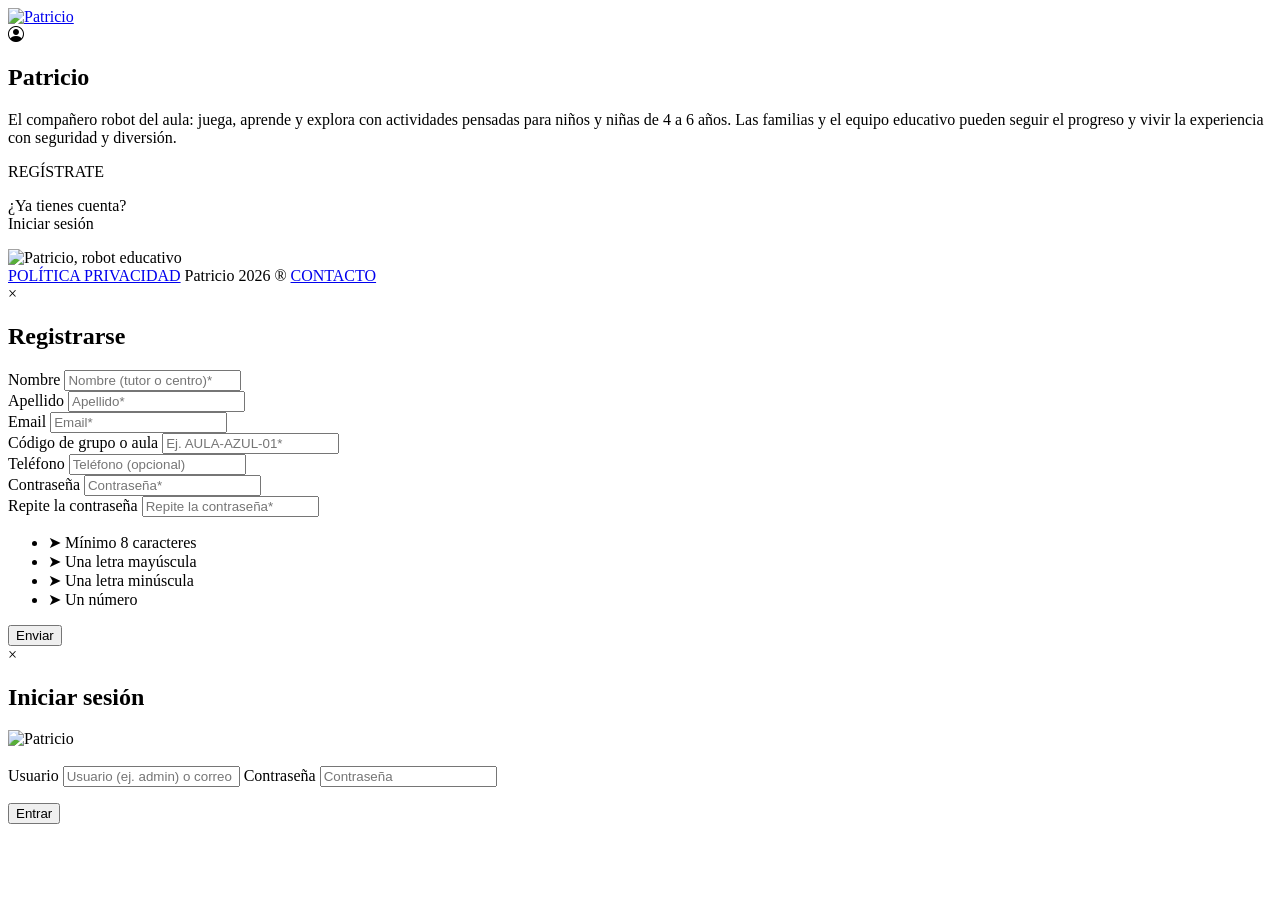
==== patricio_web/index.html @ d2120e3b "Cambios de las 3 tareas H11 T15 T16 T17" ====
<!DOCTYPE html>
<html lang="es">
<head>
  <meta charset="UTF-8">
  <meta name="description" content="Patricio: robot educativo para niños y niñas de 4 a 6 años.">
  <title>Patricio | Inicio</title>
  <link rel="stylesheet" href="css/styles_generales.css">
  <link rel="stylesheet" href="css/styles_index.css">
  <link rel="stylesheet" href="css/styles_login.css">
  <link href="https://cdn.jsdelivr.net/npm/bootstrap-icons/font/bootstrap-icons.css" rel="stylesheet">
  <link rel="icon" href="images/logo_patricio.png" type="image/png">
</head>
<body>
  <header>
    <a href="index.html">
  <img src="images/logo_patricio.png" alt="Patricio" class="logo">
</a>
    <div class="user-icon" id="userIcon">
      <i class="bi bi-person-circle"></i>
    </div>
  </header>

  <main>
    <section class="content">
      <h1>Patricio</h1>
      <p>
        El compañero robot del aula: juega, aprende y explora con actividades pensadas para
        niños y niñas de 4 a 6 años. Las familias y el equipo educativo pueden seguir el progreso
        y vivir la experiencia con seguridad y diversión.
      </p>
      <a  class="btn-registrate" id="openRegister">REGÍSTRATE</a>
      <p class="login-text">¿Ya tienes cuenta? <br> <a id="loginLink">Iniciar sesión</a></p>
    </section>

    <img src="images/robot.png" alt="Patricio, robot educativo" class="robot-img">
  </main>

  <footer>
    <a href="politica_privacidad.html">POLÍTICA PRIVACIDAD</a>
    <span>Patricio 2026 ®</span>
    <a href="contacto.html" class="contact-link">CONTACTO</a>
  </footer>

  <!-- Modal de Registro -->
  <div class="modal" id="registerModal">
    <div class="modal-content">
      <span class="close" id="closeRegister">&times;</span>
      <h2>Registrarse</h2>
      <div class="form-grid">
        <div class="nombre">
          <label for="nombre">Nombre</label>
          <input type="text" id="nombre" placeholder="Nombre (tutor o centro)*">
        </div>

        <div class="apellido">
          <label for="apellido">Apellido</label>
          <input type="text" id="apellido" placeholder="Apellido*">
        </div>

        <div class="email full-width">
          <label for="email">Email</label>
          <input type="email" id="email" placeholder="Email*">
        </div>

        <div class="sip">
          <label for="codigo_aula">Código de grupo o aula</label>
          <input type="text" id="codigo_aula" placeholder="Ej. AULA-AZUL-01*">
        </div>

        <div class="telefono">
          <label for="telefono">Teléfono</label>
          <input type="tel" id="telefono" placeholder="Teléfono (opcional)">
        </div>

        <div class="password1">
          <label for="password1">Contraseña</label>
          <input type="password" id="password1" placeholder="Contraseña*">
        </div>

        <div class="password2">
          <label for="password2">Repite la contraseña</label>
          <input type="password" id="password2" placeholder="Repite la contraseña*">
        </div>
      </div>
      <ul class="password-requirements">
        <li>➤ Mínimo 8 caracteres</li>
        <li>➤ Una letra mayúscula</li>
        <li>➤ Una letra minúscula</li>
        <li>➤ Un número</li>
      </ul>
      <p id="registroError" class="error-message"></p>
      <button id="registerBtn">Enviar</button>
    </div>
  </div>

  <!-- Modal de Login -->
  <div class="modal" id="loginModal">
    <div class="modal-content">
      <span class="close" id="closeModal">&times;</span>
      <h2>Iniciar sesión</h2>
      <img src="images/robot_login.png" alt="Patricio"><br><br>
      <label for="username">Usuario</label>
      <input type="text" id="username" placeholder="Usuario (ej. admin) o correo electrónico">
      <label for="password">Contraseña</label>
      <input type="password" id="password" placeholder="Contraseña">
      <p id="errorMessage" class="error-message"></p>
      <button id="loginBtn">Entrar</button>
    </div>
  </div>

  <script src="js/script_singup_login_logout.js"></script>
</body>
</html>
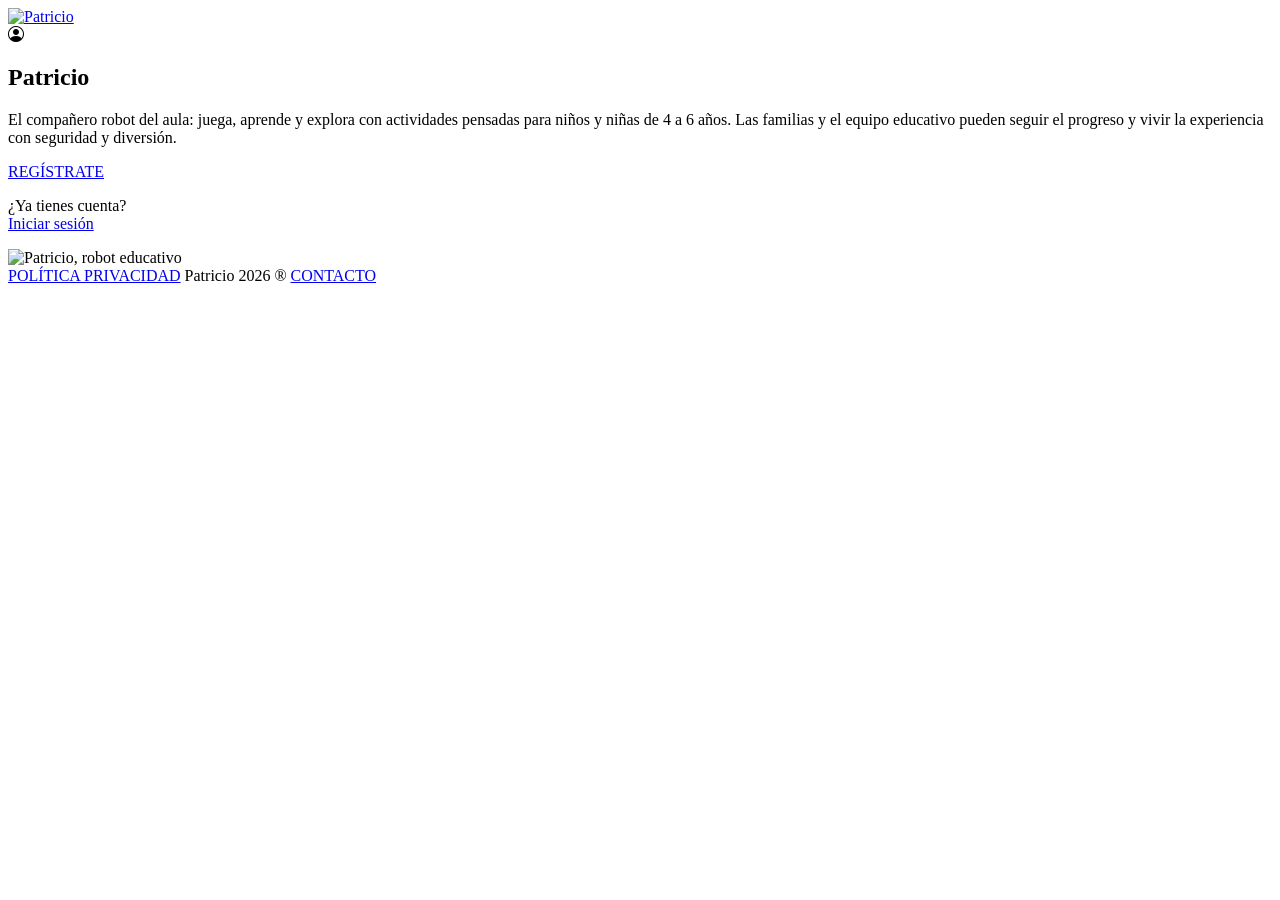
==== commit 9e9a52fd: "registro y login separado" ====
--- a/patricio_web/index.html
+++ b/patricio_web/index.html
@@ -6,15 +6,14 @@
   <title>Patricio | Inicio</title>
   <link rel="stylesheet" href="css/styles_generales.css">
   <link rel="stylesheet" href="css/styles_index.css">
-  <link rel="stylesheet" href="css/styles_login.css">
   <link href="https://cdn.jsdelivr.net/npm/bootstrap-icons/font/bootstrap-icons.css" rel="stylesheet">
   <link rel="icon" href="images/logo_patricio.png" type="image/png">
 </head>
 <body>
   <header>
     <a href="index.html">
-  <img src="images/logo_patricio.png" alt="Patricio" class="logo">
-</a>
+      <img src="images/logo_patricio.png" alt="Patricio" class="logo">
+    </a>
     <div class="user-icon" id="userIcon">
       <i class="bi bi-person-circle"></i>
     </div>
@@ -28,8 +27,8 @@
         niños y niñas de 4 a 6 años. Las familias y el equipo educativo pueden seguir el progreso
         y vivir la experiencia con seguridad y diversión.
       </p>
-      <a  class="btn-registrate" id="openRegister">REGÍSTRATE</a>
-      <p class="login-text">¿Ya tienes cuenta? <br> <a id="loginLink">Iniciar sesión</a></p>
+      <a href="registro.html" class="btn-registrate">REGÍSTRATE</a>
+      <p class="login-text">¿Ya tienes cuenta? <br> <a href="login.html">Iniciar sesión</a></p>
     </section>
 
     <img src="images/robot.png" alt="Patricio, robot educativo" class="robot-img">
@@ -41,73 +40,5 @@
     <a href="contacto.html" class="contact-link">CONTACTO</a>
   </footer>
 
-  <!-- Modal de Registro -->
-  <div class="modal" id="registerModal">
-    <div class="modal-content">
-      <span class="close" id="closeRegister">&times;</span>
-      <h2>Registrarse</h2>
-      <div class="form-grid">
-        <div class="nombre">
-          <label for="nombre">Nombre</label>
-          <input type="text" id="nombre" placeholder="Nombre (tutor o centro)*">
-        </div>
-
-        <div class="apellido">
-          <label for="apellido">Apellido</label>
-          <input type="text" id="apellido" placeholder="Apellido*">
-        </div>
-
-        <div class="email full-width">
-          <label for="email">Email</label>
-          <input type="email" id="email" placeholder="Email*">
-        </div>
-
-        <div class="sip">
-          <label for="codigo_aula">Código de grupo o aula</label>
-          <input type="text" id="codigo_aula" placeholder="Ej. AULA-AZUL-01*">
-        </div>
-
-        <div class="telefono">
-          <label for="telefono">Teléfono</label>
-          <input type="tel" id="telefono" placeholder="Teléfono (opcional)">
-        </div>
-
-        <div class="password1">
-          <label for="password1">Contraseña</label>
-          <input type="password" id="password1" placeholder="Contraseña*">
-        </div>
-
-        <div class="password2">
-          <label for="password2">Repite la contraseña</label>
-          <input type="password" id="password2" placeholder="Repite la contraseña*">
-        </div>
-      </div>
-      <ul class="password-requirements">
-        <li>➤ Mínimo 8 caracteres</li>
-        <li>➤ Una letra mayúscula</li>
-        <li>➤ Una letra minúscula</li>
-        <li>➤ Un número</li>
-      </ul>
-      <p id="registroError" class="error-message"></p>
-      <button id="registerBtn">Enviar</button>
-    </div>
-  </div>
-
-  <!-- Modal de Login -->
-  <div class="modal" id="loginModal">
-    <div class="modal-content">
-      <span class="close" id="closeModal">&times;</span>
-      <h2>Iniciar sesión</h2>
-      <img src="images/robot_login.png" alt="Patricio"><br><br>
-      <label for="username">Usuario</label>
-      <input type="text" id="username" placeholder="Usuario (ej. admin) o correo electrónico">
-      <label for="password">Contraseña</label>
-      <input type="password" id="password" placeholder="Contraseña">
-      <p id="errorMessage" class="error-message"></p>
-      <button id="loginBtn">Entrar</button>
-    </div>
-  </div>
-
-  <script src="js/script_singup_login_logout.js"></script>
 </body>
-</html>
+</html>
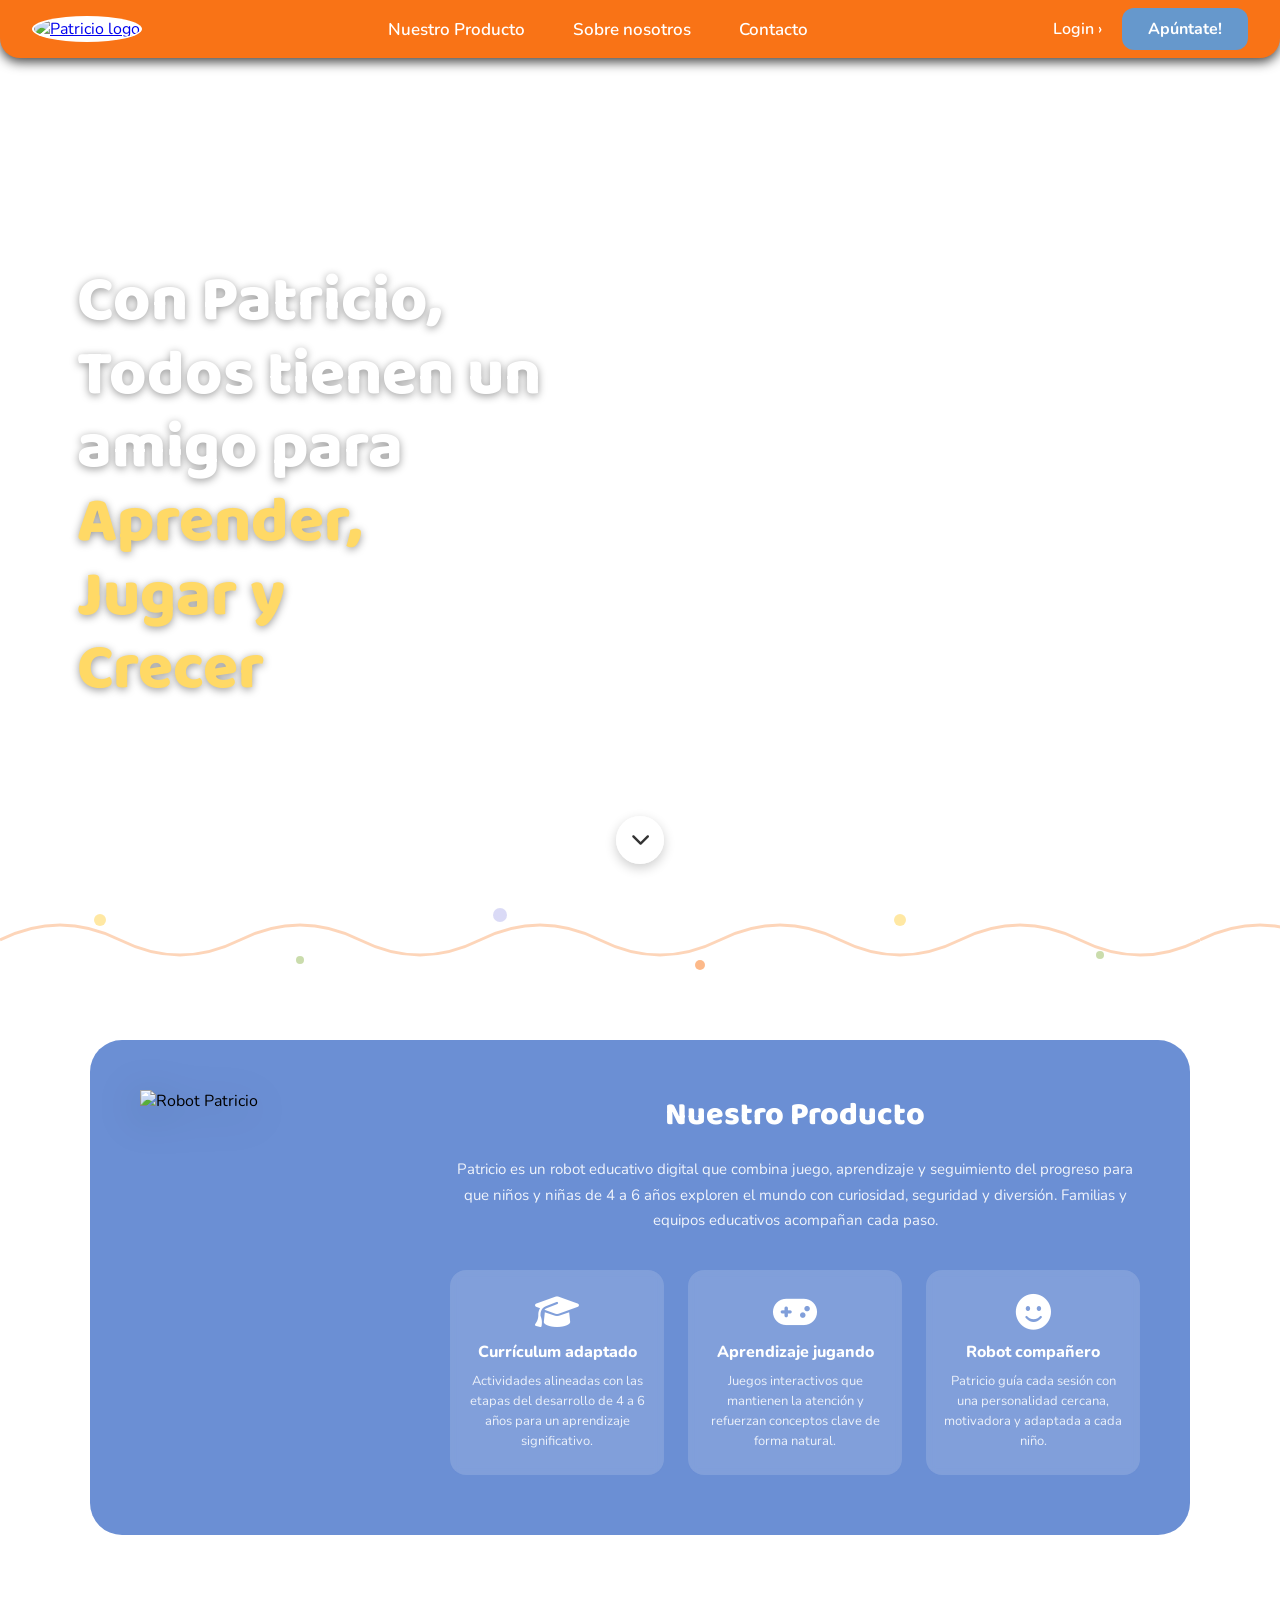
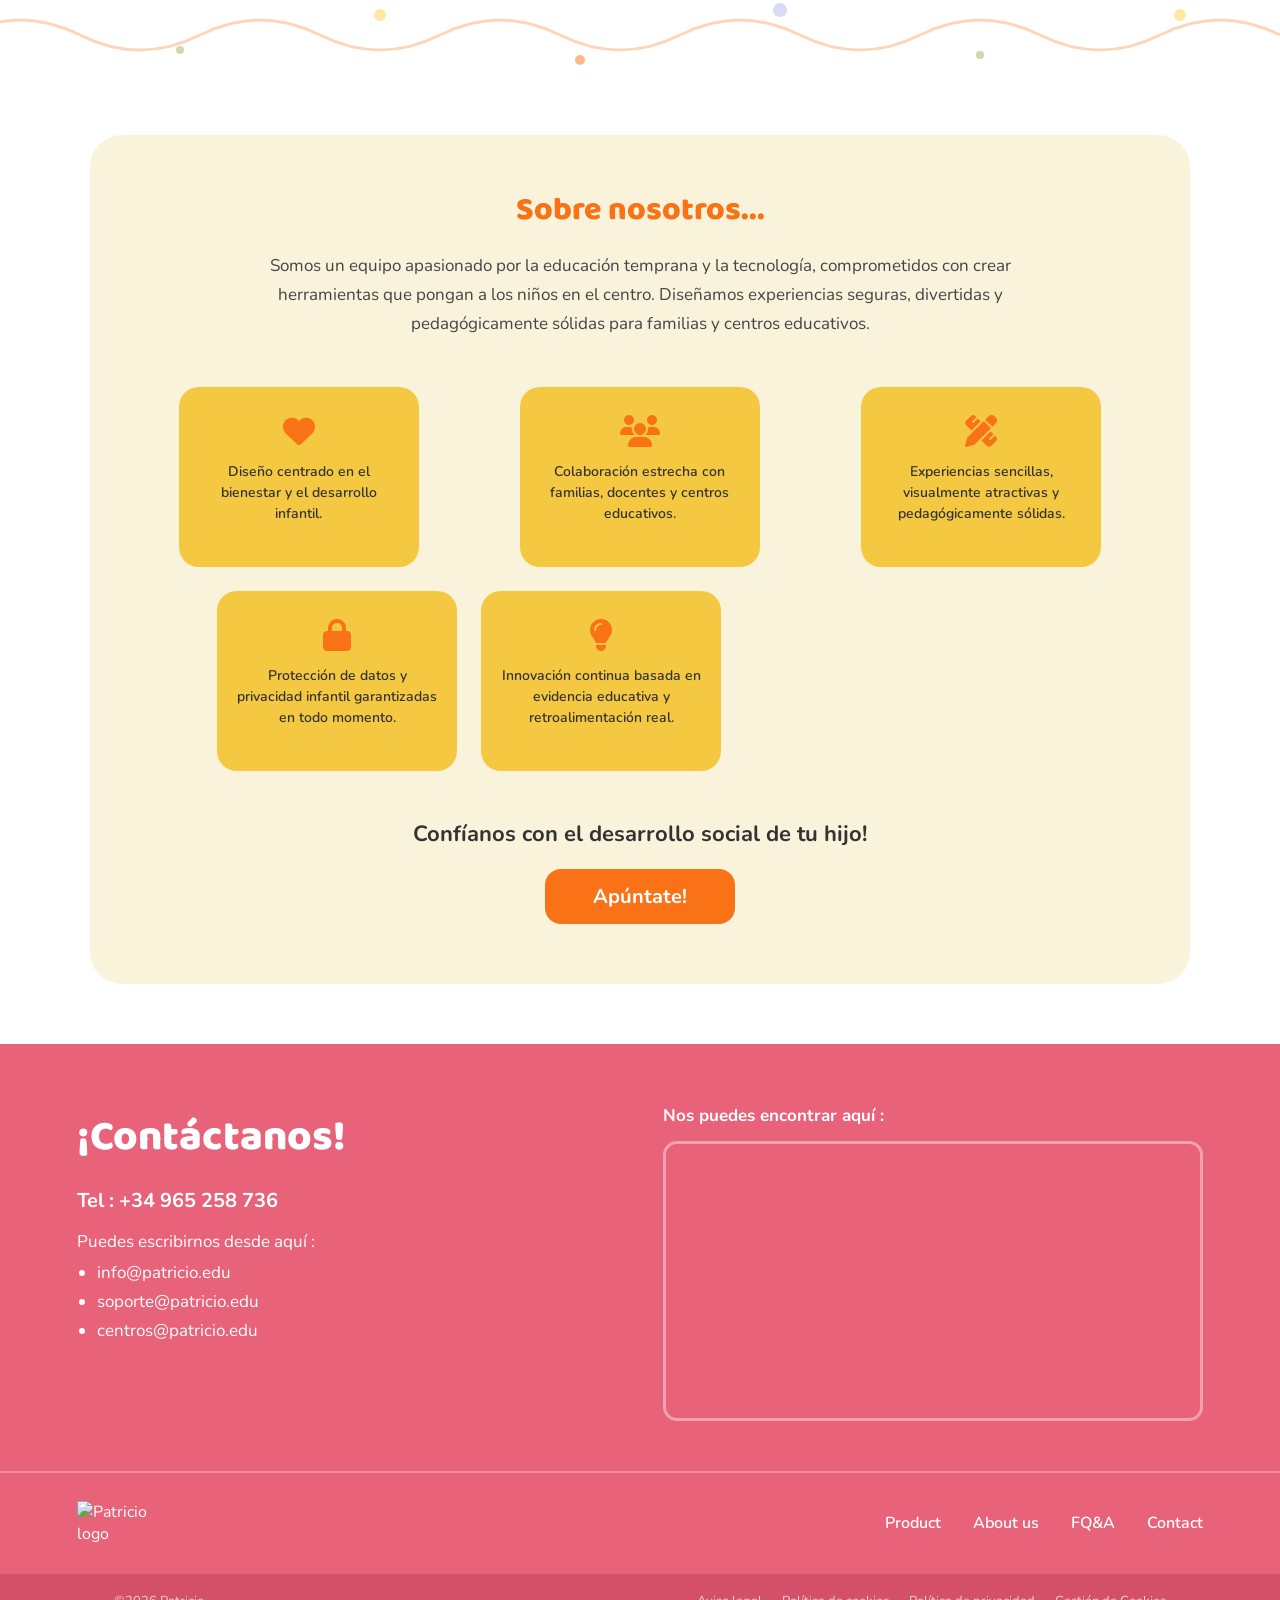
==== commit 347c19cc: "Navbar hecha, seccion heroe siguiente" ====
--- a/patricio_web/index.html
+++ b/patricio_web/index.html
@@ -2,42 +2,194 @@
 <html lang="es">
 <head>
   <meta charset="UTF-8">
+  <meta name="viewport" content="width=device-width, initial-scale=1.0">
   <meta name="description" content="Patricio: robot educativo para niños y niñas de 4 a 6 años.">
   <title>Patricio | Inicio</title>
+
   <link rel="stylesheet" href="css/styles_generales.css">
   <link rel="stylesheet" href="css/styles_index.css">
-  <link href="https://cdn.jsdelivr.net/npm/bootstrap-icons/font/bootstrap-icons.css" rel="stylesheet">
+  <link rel="stylesheet" href="https://cdnjs.cloudflare.com/ajax/libs/font-awesome/6.4.0/css/all.min.css">
+  <link rel="preconnect" href="https://fonts.googleapis.com">
+  <link rel="preconnect" href="https://fonts.gstatic.com" crossorigin>
+  <link href="https://fonts.googleapis.com/css2?family=Nunito:wght@400;600;700;800;900&family=Baloo+2:wght@700;800&display=swap" rel="stylesheet">
   <link rel="icon" href="images/logo_patricio.png" type="image/png">
 </head>
 <body>
-  <header>
-    <a href="index.html">
-      <img src="images/logo_patricio.png" alt="Patricio" class="logo">
-    </a>
-    <div class="user-icon" id="userIcon">
-      <i class="bi bi-person-circle"></i>
+
+  <!-- ── NAVBAR ── -->
+  <header class="navbar">
+    <div class="nav-left">
+      <a href="index.html">
+        <img src="images/logo_patricio.png" class="logo-circle" alt="Patricio logo">
+      </a>
+    </div>
+
+    <nav class="nav-links">
+      <a href="#producto">Nuestro Producto</a>
+      <a href="#sobre">Sobre nosotros</a>
+      <a href="#contacto">Contacto</a>
+    </nav>
+
+    <div class="nav-right">
+      <a class="login" href="login.html">Login ›</a>
+      <a class="btn-signup" href="registro.html">Apúntate!</a>
     </div>
   </header>
 
-  <main>
-    <section class="content">
-      <h1>Patricio</h1>
-      <p>
-        El compañero robot del aula: juega, aprende y explora con actividades pensadas para
-        niños y niñas de 4 a 6 años. Las familias y el equipo educativo pueden seguir el progreso
-        y vivir la experiencia con seguridad y diversión.
+
+  <!-- ── HERO ── -->
+  <section class="hero">
+    <img src="images/children.png" class="hero-bg" alt="Niños jugando con Patricio">
+    <div class="hero-content">
+      <h1>Con Patricio,<br>Todos tienen un<br>amigo para<br><span>Aprender,<br>Jugar y<br>Crecer</span></h1>
+    </div>
+    <a href="#producto" class="hero-scroll-btn">
+      <i class="fa-solid fa-chevron-down"></i>
+    </a>
+  </section>
+
+
+  <!-- ── DECORATIVE DOODLES DIVIDER ── -->
+  <div class="doodle-divider"></div>
+
+
+  <!-- ── NUESTRO PRODUCTO ── -->
+  <section id="producto" class="section-producto">
+    <div class="producto-card">
+      <div class="producto-inner">
+
+        <div class="producto-img-col">
+          <img src="images/robot.png" alt="Robot Patricio" class="producto-robot">
+        </div>
+
+        <div class="producto-text-col">
+          <h2 class="section-title center">Nuestro Producto</h2>
+          <p class="producto-desc">
+            Patricio es un robot educativo digital que combina juego, aprendizaje y seguimiento del progreso
+            para que niños y niñas de 4 a 6 años exploren el mundo con curiosidad, seguridad y diversión.
+            Familias y equipos educativos acompañan cada paso.
+          </p>
+
+          <div class="producto-grid">
+            <div class="feature-v">
+              <i class="fa-solid fa-graduation-cap icon-feature"></i>
+              <h4>Currículum adaptado</h4>
+              <p>Actividades alineadas con las etapas del desarrollo de 4 a 6 años para un aprendizaje significativo.</p>
+            </div>
+            <div class="feature-v">
+              <i class="fa-solid fa-gamepad icon-feature"></i>
+              <h4>Aprendizaje jugando</h4>
+              <p>Juegos interactivos que mantienen la atención y refuerzan conceptos clave de forma natural.</p>
+            </div>
+            <div class="feature-v">
+              <i class="fa-solid fa-face-smile icon-feature"></i>
+              <h4>Robot compañero</h4>
+              <p>Patricio guía cada sesión con una personalidad cercana, motivadora y adaptada a cada niño.</p>
+            </div>
+          </div>
+        </div>
+
+      </div>
+    </div>
+  </section>
+
+
+  <!-- ── DECORATIVE DOODLES DIVIDER ── -->
+  <div class="doodle-divider doodle-divider--flip"></div>
+
+
+  <!-- ── SOBRE NOSOTROS ── -->
+  <section id="sobre" class="section-nosotros">
+    <div class="nosotros-card">
+
+      <h2 class="section-title orange">Sobre nosotros...</h2>
+      <p class="nosotros-desc">
+        Somos un equipo apasionado por la educación temprana y la tecnología, comprometidos con crear
+        herramientas que pongan a los niños en el centro. Diseñamos experiencias seguras, divertidas
+        y pedagógicamente sólidas para familias y centros educativos.
       </p>
-      <a href="registro.html" class="btn-registrate">REGÍSTRATE</a>
-      <p class="login-text">¿Ya tienes cuenta? <br> <a href="login.html">Iniciar sesión</a></p>
-    </section>
 
-    <img src="images/robot.png" alt="Patricio, robot educativo" class="robot-img">
-  </main>
+      <div class="nosotros-grid">
+        <div class="nosotros-card-item">
+          <i class="fa-solid fa-heart icon-feature"></i>
+          <p>Diseño centrado en el bienestar y el desarrollo infantil.</p>
+        </div>
+        <div class="nosotros-card-item">
+          <i class="fa-solid fa-users icon-feature"></i>
+          <p>Colaboración estrecha con familias, docentes y centros educativos.</p>
+        </div>
+        <div class="nosotros-card-item">
+          <i class="fa-solid fa-pen-ruler icon-feature"></i>
+          <p>Experiencias sencillas, visualmente atractivas y pedagógicamente sólidas.</p>
+        </div>
+        <div class="nosotros-card-item">
+          <i class="fa-solid fa-lock icon-feature"></i>
+          <p>Protección de datos y privacidad infantil garantizadas en todo momento.</p>
+        </div>
+        <div class="nosotros-card-item">
+          <i class="fa-solid fa-lightbulb icon-feature"></i>
+          <p>Innovación continua basada en evidencia educativa y retroalimentación real.</p>
+        </div>
+      </div>
 
-  <footer>
-    <a href="politica_privacidad.html">POLÍTICA PRIVACIDAD</a>
-    <span>Patricio 2026 ®</span>
-    <a href="contacto.html" class="contact-link">CONTACTO</a>
+      <div class="nosotros-cta">
+        <p><strong>Confíanos con el desarrollo social de tu hijo!</strong></p>
+        <a class="btn-signup btn-cta-large" href="registro.html">Apúntate!</a>
+      </div>
+
+    </div>
+  </section>
+
+
+  <!-- ── CONTACTO / FOOTER ── -->
+  <footer id="contacto" class="contact-section">
+    <div class="contact-wrapper">
+
+      <div class="contact-left">
+        <h2 class="contact-title">¡Contáctanos!</h2>
+        <p class="contact-phone">Tel : +34 965 258 736</p>
+        <p class="contact-text">Puedes escribirnos desde aquí :</p>
+        <ul class="contact-list">
+          <li>info@patricio.edu</li>
+          <li>soporte@patricio.edu</li>
+          <li>centros@patricio.edu</li>
+        </ul>
+      </div>
+
+      <div class="contact-right">
+        <p class="map-label">Nos puedes encontrar aquí :</p>
+        <div class="contact-map-container">
+          <iframe
+            src="https://www.google.com/maps/embed?pb=!1m18!1m12!1m3!1d3037.6!2d-3.703!3d40.416!2m3!1f0!2f0!3f0!3m2!1i1024!2i768!4f13.1!3m3!1m2!1s0x0%3A0x0!2zNDDCsDI0JzU4LjAiTiAzwrA0MicxMC44Ilc!5e0!3m2!1ses!2ses!4v1600000000000"
+            width="100%" height="100%" frameborder="0" style="border:0;" allowfullscreen>
+          </iframe>
+        </div>
+      </div>
+
+    </div>
+
+    <!-- Footer bottom -->
+    <div class="footer-bottom">
+      <img src="images/logo_patricio.png" class="footer-logo" alt="Patricio logo">
+      <div class="footer-links">
+        <a href="#producto">Product</a>
+        <a href="#sobre">About us</a>
+        <a href="#">FQ&A</a>
+        <a href="#contacto">Contact</a>
+      </div>
+    </div>
+
+    <div class="footer-legal">
+      <div class="legal-container">
+        <span>©2026 Patricio</span>
+        <div class="legal-links">
+          <a href="#">Aviso legal</a>
+          <a href="#">Política de cookies</a>
+          <a href="politica_privacidad.html">Política de privacidad</a>
+          <a href="#">Gestión de Cookies</a>
+        </div>
+      </div>
+    </div>
   </footer>
 
 </body>
--- a/patricio_web/css/styles_index.css
+++ b/patricio_web/css/styles_index.css
@@ -0,0 +1,519 @@
+/* ======================================================
+   RESET
+   ====================================================== */
+* { box-sizing: border-box; margin: 0; padding: 0; }
+html, body { width: 100%; height: 100%; }
+body {
+  font-family: 'Nunito', sans-serif;
+  background-color: #ffffff;
+  overflow-x: hidden;
+}
+
+/* ======================================================
+   NAVBAR
+   ====================================================== */
+.navbar {
+  position: fixed;
+  top: 0; left: 0;
+  width: 100%;
+  z-index: 9999;
+  padding: 8px 32px;
+  background-color: #F97316; /* orange navbar from HiFi */
+  display: flex;
+  align-items: center;
+  justify-content: space-between;
+  gap: 40px;
+  border-radius: 0 0 20px 20px;
+  box-shadow: 0 4px 12px #444444;
+}
+
+.nav-left { display: flex; align-items: center; }
+
+.logo-circle {
+  height: 56px;
+  width: 56px;
+  object-fit: contain;
+  border-radius: 50%;
+  background: #fff;
+  padding: 2px;
+}
+
+.nav-links {
+  display: flex;
+  gap: 48px;
+  flex: 1;
+  justify-content: center;
+}
+
+.nav-links a {
+  text-decoration: none;
+  font-size: 17px;
+  color: #ffffff;
+  font-weight: 600;
+  transition: opacity 0.2s;
+}
+.nav-links a:hover { opacity: 0.8; }
+
+.nav-right {
+  display: flex;
+  align-items: center;
+  gap: 20px;
+}
+
+.login {
+  color: #ffffff;
+  font-size: 16px;
+  font-weight: 600;
+  text-decoration: none;
+  transition: opacity 0.2s;
+}
+.login:hover { opacity: 0.8; }
+
+.btn-signup {
+  background-color: #6698CC; /* blue button from HiFi */
+  border: none;
+  padding: 10px 26px;
+  border-radius: 12px;
+  font-size: 16px;
+  font-weight: 700;
+  cursor: pointer;
+  color: #ffffff;
+  transition: 0.2s ease;
+  white-space: nowrap;
+  text-decoration: none;
+  display: inline-block;
+}
+.btn-signup:hover { background-color: #B4B534; }
+
+@media (max-width: 900px) {
+  .navbar { padding: 8px 20px; gap: 20px; }
+  .nav-links { gap: 24px; }
+  .logo-circle { height: 48px; width: 48px; }
+}
+@media (max-width: 700px) {
+  .nav-links { display: none; }
+  .navbar { padding: 8px 16px; }
+}
+
+
+    /* ======================================================
+    HERO
+    ====================================================== */
+    .hero {
+    position: relative;
+    width: 100%;
+    height: 100vh;
+    overflow: hidden;
+    display: flex;
+    align-items: center;
+    justify-content: flex-start;
+    padding-top: 72px; /* navbar height */
+    }
+
+    .hero-bg {
+    position: absolute;
+    top: 0; left: 0;
+    width: 100%; height: 100%;
+    object-fit: cover;
+    filter: brightness(0.6);
+    z-index: 1;
+    }
+
+    .hero-content {
+    position: relative;
+    z-index: 2;
+    padding-left: 6%;
+    color: #ffffff;
+    }
+
+    .hero-content h1 {
+    font-family: 'Baloo 2', cursive;
+    font-size: clamp(2.4rem, 5vw, 4.2rem);
+    font-weight: 800;
+    line-height: 1.15;
+    text-shadow: 0 2px 8px rgba(0,0,0,0.4);
+    }
+
+    .hero-content h1 span {
+    color: #FFD966; /* yellow accent for "Aprender, Jugar y Crecer" */
+    }
+
+    /* Scroll-down chevron button */
+    .hero-scroll-btn {
+    position: absolute;
+    bottom: 36px;
+    left: 50%;
+    transform: translateX(-50%);
+    z-index: 3;
+    width: 48px; height: 48px;
+    border-radius: 50%;
+    background: rgba(255,255,255,0.85);
+    display: flex;
+    align-items: center;
+    justify-content: center;
+    color: #333;
+    font-size: 1.2rem;
+    text-decoration: none;
+    box-shadow: 0 4px 12px rgba(0,0,0,0.2);
+    transition: background 0.2s;
+    animation: bounce 2s infinite;
+    }
+    .hero-scroll-btn:hover { background: #fff; }
+
+    @keyframes bounce {
+    0%, 100% { transform: translateX(-50%) translateY(0); }
+    50%       { transform: translateX(-50%) translateY(8px); }
+    }
+
+    @media (max-width: 600px) {
+    .hero-content h1 { font-size: 2rem; }
+    }
+
+
+/* ======================================================
+   DOODLE DIVIDER
+   ====================================================== */
+.doodle-divider {
+  width: 100%;
+  height: 80px;
+  background-image: url("data:image/svg+xml,%3Csvg xmlns='http://www.w3.org/2000/svg' width='1200' height='80'%3E%3Cpath d='M0 40 Q 60 10 120 40 Q 180 70 240 40 Q 300 10 360 40 Q 420 70 480 40 Q 540 10 600 40 Q 660 70 720 40 Q 780 10 840 40 Q 900 70 960 40 Q 1020 10 1080 40 Q 1140 70 1200 40' fill='none' stroke='%23F97316' stroke-width='3' opacity='0.3'/%3E%3Ccircle cx='100' cy='20' r='6' fill='%23FFD966' opacity='0.6'/%3E%3Ccircle cx='300' cy='60' r='4' fill='%23A7C575' opacity='0.6'/%3E%3Ccircle cx='500' cy='15' r='7' fill='%23CBCBF3' opacity='0.7'/%3E%3Ccircle cx='700' cy='65' r='5' fill='%23F97316' opacity='0.5'/%3E%3Ccircle cx='900' cy='20' r='6' fill='%23FFD966' opacity='0.6'/%3E%3Ccircle cx='1100' cy='55' r='4' fill='%23A7C575' opacity='0.6'/%3E%3C/svg%3E");
+  background-repeat: repeat-x;
+  background-size: 1200px 80px;
+}
+.doodle-divider--flip { transform: scaleX(-1); }
+
+
+/* ======================================================
+   NUESTRO PRODUCTO
+   ====================================================== */
+.section-producto {
+  padding: 60px 20px;
+  background-color: #ffffff;
+}
+
+/* Big rounded card — matches HiFi blue card */
+.producto-card {
+  background-color: #6B8FD4; /* blue-ish card from HiFi */
+  border-radius: 32px;
+  max-width: 1100px;
+  margin: 0 auto;
+  padding: 50px 50px 60px;
+}
+
+.producto-inner {
+  display: flex;
+  align-items: flex-start;
+  gap: 50px;
+}
+
+.producto-img-col {
+  flex-shrink: 0;
+  display: flex;
+  align-items: center;
+  justify-content: center;
+}
+
+.producto-robot {
+  width: 260px;
+  object-fit: contain;
+  filter: drop-shadow(0 8px 20px rgba(0,0,0,0.25));
+}
+
+.producto-text-col { flex: 1; }
+
+.section-title {
+  font-family: 'Baloo 2', cursive;
+  font-size: 2rem;
+  font-weight: 800;
+  color: #ffffff;
+  margin-bottom: 16px;
+}
+.section-title.center { text-align: center; }
+.section-title.orange { color: #F97316; }
+
+.producto-desc {
+  font-size: 15px;
+  color: rgba(255,255,255,0.9);
+  line-height: 1.7;
+  margin-bottom: 36px;
+  text-align: center;
+}
+
+/* 3-column feature grid inside producto card */
+.producto-grid {
+  display: grid;
+  grid-template-columns: repeat(3, 1fr);
+  gap: 24px;
+}
+
+.feature-v {
+  background: rgba(255,255,255,0.15);
+  border-radius: 16px;
+  padding: 24px 16px;
+  text-align: center;
+  backdrop-filter: blur(4px);
+  transition: transform 0.2s;
+}
+.feature-v:hover { transform: translateY(-4px); }
+
+.icon-feature {
+  font-size: 2.2rem;
+  color: #ffffff;
+  margin-bottom: 12px;
+  display: block;
+  transition: transform 0.3s ease, color 0.3s ease;
+}
+.feature-v:hover .icon-feature { transform: scale(1.15); color: #FFD966; }
+
+.feature-v h4 {
+  font-size: 16px;
+  font-weight: 800;
+  color: #ffffff;
+  margin-bottom: 8px;
+}
+
+.feature-v p {
+  font-size: 13px;
+  color: rgba(255,255,255,0.85);
+  line-height: 1.55;
+}
+
+@media (max-width: 900px) {
+  .producto-inner { flex-direction: column; align-items: center; }
+  .producto-robot { width: 200px; }
+  .producto-grid { grid-template-columns: 1fr; }
+  .producto-card { padding: 36px 24px; }
+}
+
+
+/* ======================================================
+   SOBRE NOSOTROS
+   ====================================================== */
+.section-nosotros {
+  padding: 60px 20px;
+  background-color: #ffffff;
+}
+
+/* Big rounded card — matches HiFi yellow/cream card */
+.nosotros-card {
+  background-color: #F9F3DC; /* warm cream card from HiFi */
+  border-radius: 32px;
+  max-width: 1100px;
+  margin: 0 auto;
+  padding: 50px 50px 60px;
+  text-align: center;
+}
+
+.nosotros-desc {
+  max-width: 750px;
+  margin: 0 auto 48px;
+  font-size: 17px;
+  color: #444;
+  line-height: 1.7;
+}
+
+/* 3 + 2 grid layout */
+.nosotros-grid {
+  display: grid;
+  grid-template-columns: repeat(3, 1fr);
+  gap: 24px;
+  justify-items: center;
+  margin-bottom: 48px;
+}
+
+/* Center the 4th and 5th cards (second row) */
+.nosotros-grid > div:nth-child(4) { grid-column: 1; justify-self: end; }
+.nosotros-grid > div:nth-child(5) { grid-column: 2; justify-self: start; }
+
+.nosotros-card-item {
+  background-color: #F5C842; /* yellow card from HiFi */
+  border-radius: 20px;
+  padding: 28px 20px;
+  width: 240px;
+  min-height: 180px;
+  display: flex;
+  flex-direction: column;
+  align-items: center;
+  gap: 14px;
+  transition: transform 0.3s ease;
+}
+.nosotros-card-item:hover { transform: translateY(-5px); }
+.nosotros-card-item:hover .icon-feature { transform: scale(1.15); color: #F97316; }
+
+.nosotros-card-item .icon-feature {
+  font-size: 2rem;
+  color: #F97316;
+  margin-bottom: 0;
+}
+
+.nosotros-card-item p {
+  font-size: 14px;
+  color: #333;
+  line-height: 1.5;
+  font-weight: 600;
+}
+
+/* CTA block */
+.nosotros-cta {
+  margin-top: 20px;
+  text-align: center;
+}
+.nosotros-cta p {
+  font-size: 22px;
+  font-weight: 800;
+  color: #333;
+  margin-bottom: 20px;
+}
+
+.btn-cta-large {
+  padding: 14px 48px !important;
+  font-size: 20px !important;
+  border-radius: 16px !important;
+  background-color: #F97316 !important;
+}
+.btn-cta-large:hover { filter: brightness(0.93) !important; }
+
+@media (max-width: 900px) {
+  .nosotros-grid { grid-template-columns: repeat(2, 1fr); }
+  .nosotros-grid > div:nth-child(4),
+  .nosotros-grid > div:nth-child(5) { grid-column: auto; justify-self: center; }
+  .nosotros-card { padding: 36px 20px; }
+}
+@media (max-width: 600px) {
+  .nosotros-grid { grid-template-columns: 1fr; }
+  .nosotros-card-item { width: 85%; }
+}
+
+
+/* ======================================================
+   CONTACTO / FOOTER
+   ====================================================== */
+.contact-section {
+  background-color: #E8637A; /* pink/salmon footer from HiFi */
+  padding: 60px 0 0;
+  color: white;
+}
+
+.contact-wrapper {
+  width: 88%;
+  margin: auto;
+  display: flex;
+  justify-content: space-between;
+  gap: 50px;
+  padding-bottom: 50px;
+}
+
+.contact-left { width: 45%; }
+
+.contact-title {
+  font-family: 'Baloo 2', cursive;
+  font-size: 42px;
+  font-weight: 800;
+  color: #ffffff;
+  margin-bottom: 16px;
+}
+
+.contact-phone {
+  font-size: 20px;
+  font-weight: 700;
+  margin-bottom: 16px;
+}
+
+.contact-text {
+  font-size: 17px;
+  margin-bottom: 8px;
+}
+
+.contact-list {
+  list-style: disc;
+  padding-left: 20px;
+}
+.contact-list li {
+  font-size: 17px;
+  margin-bottom: 6px;
+}
+
+.contact-right {
+  width: 48%;
+  display: flex;
+  flex-direction: column;
+}
+
+.map-label {
+  font-size: 17px;
+  font-weight: 700;
+  margin-bottom: 14px;
+}
+
+.contact-map-container {
+  width: 100%;
+  height: 280px;
+  border-radius: 14px;
+  overflow: hidden;
+  border: 3px solid rgba(255,255,255,0.4);
+}
+
+/* Footer middle bar */
+.footer-bottom {
+  background-color: #E8637A;
+  border-top: 2px solid rgba(255,255,255,0.25);
+  padding: 28px 6%;
+  display: flex;
+  justify-content: space-between;
+  align-items: center;
+  flex-wrap: wrap;
+  gap: 16px;
+}
+
+.footer-logo {
+  width: 72px;
+  object-fit: contain;
+}
+
+.footer-links {
+  display: flex;
+  gap: 32px;
+}
+.footer-links a {
+  color: #fff;
+  text-decoration: none;
+  font-size: 16px;
+  font-weight: 600;
+  transition: opacity 0.2s;
+}
+.footer-links a:hover { opacity: 0.75; }
+
+/* Legal bar */
+.footer-legal {
+  background-color: #d45068;
+  padding: 18px 0;
+  border-top: 1px solid rgba(255,255,255,0.15);
+}
+
+.legal-container {
+  max-width: 1100px;
+  margin: 0 auto;
+  padding: 0 24px;
+  display: flex;
+  justify-content: space-between;
+  align-items: center;
+  font-size: 13px;
+  color: rgba(255,255,255,0.75);
+  flex-wrap: wrap;
+  gap: 10px;
+}
+
+.legal-links { display: flex; gap: 20px; flex-wrap: wrap; }
+.legal-links a {
+  color: rgba(255,255,255,0.75);
+  text-decoration: none;
+  transition: color 0.2s;
+}
+.legal-links a:hover { color: #fff; }
+
+@media (max-width: 900px) {
+  .contact-wrapper { flex-direction: column; }
+  .contact-left, .contact-right { width: 100%; }
+  .footer-bottom { flex-direction: column; text-align: center; }
+  .legal-container { flex-direction: column; text-align: center; }
+}
